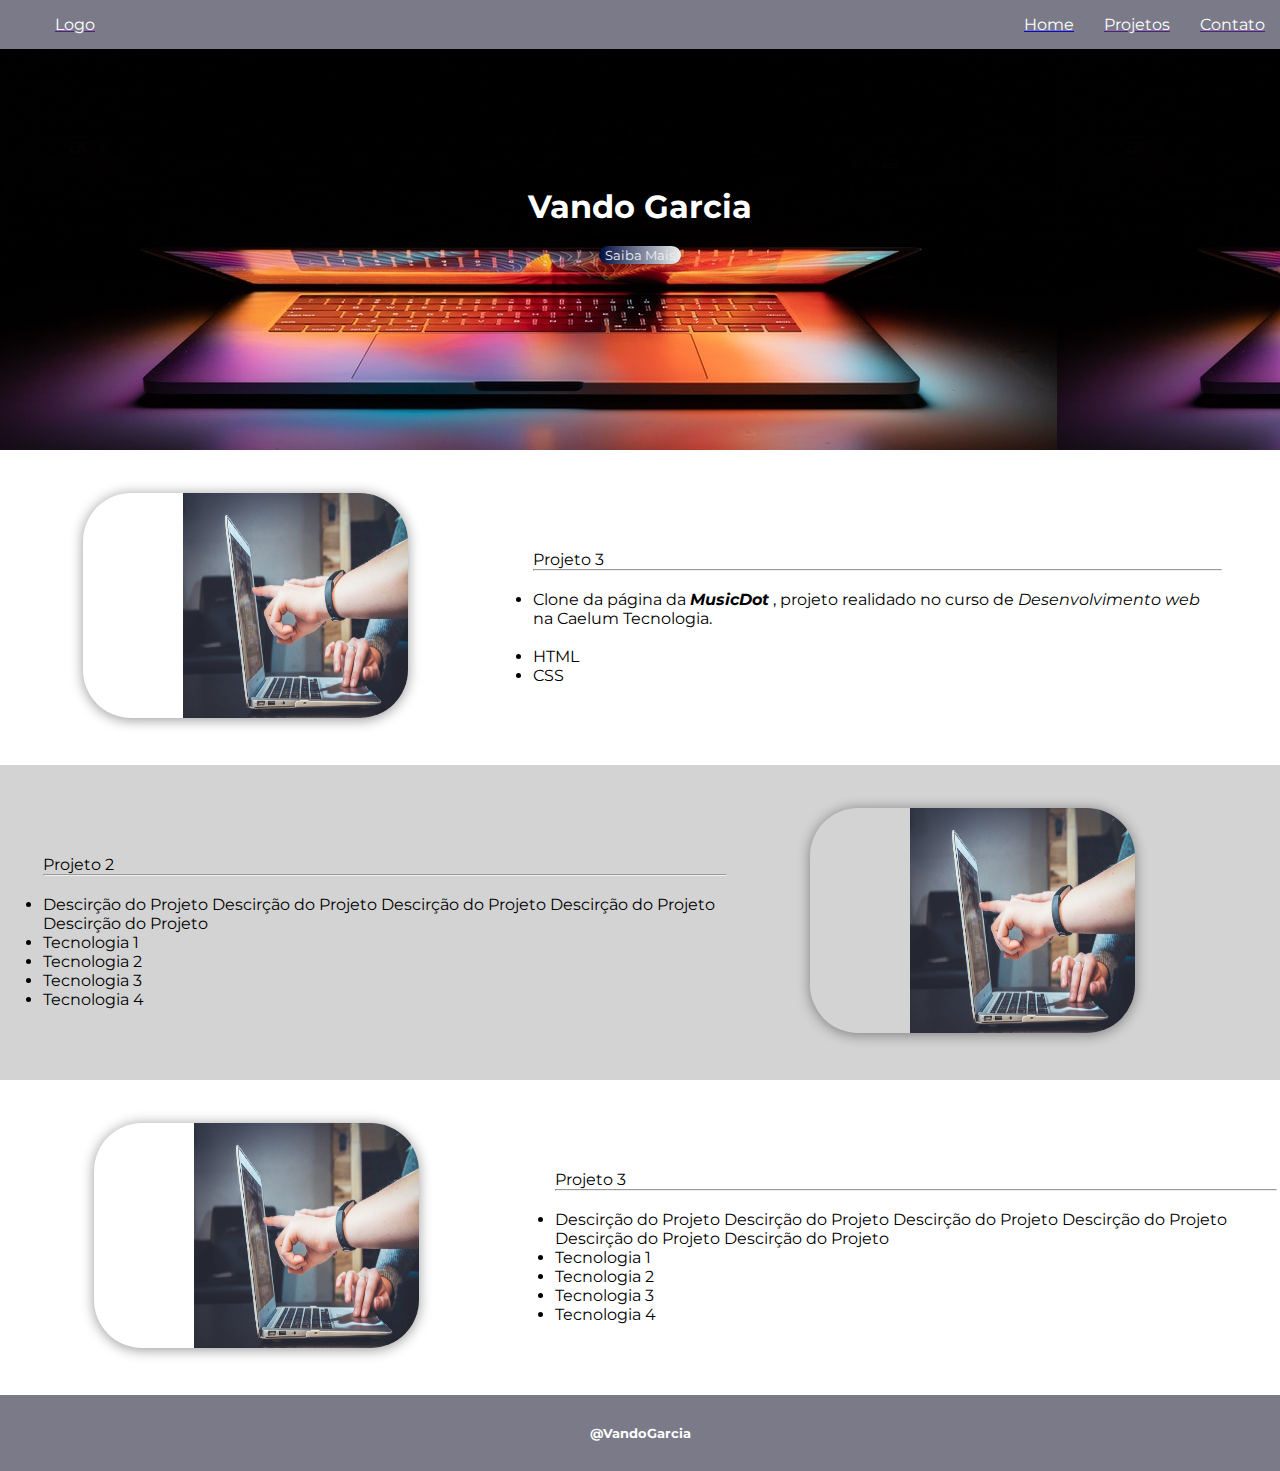
==== home.html @ 4ad054d9 "site" ====
<!DOCTYPE html>
<html lang="pt-br">

<head>
    <meta charset="UTF-8">
    <meta name="viewport" content="width=device-width, initial-scale=1.0">
    <link rel="stylesheet" href="css/style.css">
    <link href="https://fonts.googleapis.com/css2?family=Montserrat&display=swap" rel="stylesheet">
    <title>Meu Site</title>

</head>

<body>

    <nav>
        <ul class="topMenu">
            <a href="">
                <li>Logo</li>
            </a>
            <a href="#section">
                <li>Home</li>
            </a>
            <a href="">
                <li>Projetos</li>
            </a>
            <a href="">
                <li>Contato</li>
            </a>
        </ul>
    </nav>
    

    <div id="section" class="section1">
        <div class="centralize">
            <h1 style="color: rgb(255, 255, 255)">Vando Garcia</h1>
            <br>
            <a href=""><button class="btn">Saiba Mais</button></a>
        </div>
    </div>

    <div id="projetos" class="section2 centralize">
        <table>
            <tr>
                <td style="width:40%"> <a href="index.html"><img class="imagemProjeto"
                            src="./imagens/photo-1516321318423-f06f85e504b3.jpg" alt=""></td></a>
                <td style="width:60%;text-align: left">
                    <ul>
                        <br>
                        Projeto 3
                        <hr><br>
                        <li>Clone da página da <strong><i>MusicDot</i></strong> , projeto realidado no curso de
                            <i>Desenvolvimento web</i>
                            na Caelum Tecnologia.
                        </li><br>
                        <li> HTML</li>
                        <li> CSS</li>


                    </ul>
                </td>
            </tr>
        </table>
    </div>

    
    <div id="projetos" class="section3 centralize">
        <table>
            <tr>
                <td style="width:60%;text-align: left">
                    <ul>
                        <br>
                        Projeto 2
                        <hr><br>
                        <li>Descirção do Projeto Descirção do Projeto Descirção do Projeto Descirção do Projeto
                            Descirção do Projeto</li>
                        <li>Tecnologia 1</li>
                        <li>Tecnologia 2</li>
                        <li>Tecnologia 3</li>
                        <li>Tecnologia 4</li>

                    </ul>
                </td>
                <td style="width:40%"><img class="imagemProjeto" src="./imagens/photo-1516321318423-f06f85e504b3.jpg"
                    alt=""></td>
                </tr>
            </table>
        </div>
        
        <div id="projetos" class="section2 centralize">
            <table>
                <tr>
                    <td style="width:40%"><img class="imagemProjeto" src="./imagens/photo-1516321318423-f06f85e504b3.jpg"
                            alt=""></td>
                    <td style="width:60%;text-align: left">
                        <ul>
                            <br>
                            Projeto 3
    
                            <hr>
                            <br>
                            <li>Descirção do Projeto Descirção do Projeto Descirção do Projeto Descirção do Projeto
                                Descirção do Projeto Descirção do Projeto</li>
                            <li>Tecnologia 1</li>
                            <li>Tecnologia 2</li>
                            <li>Tecnologia 3</li>
                            <li>Tecnologia 4</li>
    
                        </ul>
                    </td>
                </tr>
            </table>
        </div>
    

    <footer>
        <h5 class="centralize"> @VandoGarcia</h5>
    </footer>
</body>

</html>
---- css/style.css ----
html{
    scroll-behavior: smooth;
    
}
*{
    margin: 0;
    font-family: 'Montserrat', sans-serif;
}
nav{
    width: 100%;
    position: fixed;
}

.btn{
    background:#F0F2F0;  
    background: -webkit-linear-gradient(to right, #000C40, #F0F2F0); 
    background: linear-gradient(to right, #000C40, #F0F2F0); 
    font-family: var(--font-action);
    color: #eee;
    border-radius: 5rem;
    border: none;
    box-shadow: 0 .1rem .8rem rgba(0, 0, 0, .4);
    cursor: pointer;
}
.topMenu{
    display: flex;
    background-color: #7a7a88; 
   
}

.topMenu li{
    color: #fff;    
    text-decoration: none;
    display: block;
    padding: 15px;
}  

.topMenu a:first-child{
    margin-right: auto;
    
}
.section1{
    display:flex ;
    height: 50vh;
    /*background-color: rgb(134, 155, 192);*/
    background-image: url(../imagens/photo.jpg);
    
}

.centralize{
    margin: auto;
    text-align: center;
}
.imagemProjeto{
    width: 25vh;
    height: 25vh;
    padding-left: 100px;
    border-radius: 3rem;
    
    box-shadow: 0 .1rem .8rem rgba(0, 0, 0, .4);
    cursor: pointer;
}
.section2{
    display: flex;
    height: 35vh;
    background-color: rgb(255, 255, 255);
}
.section3{
    display: flex;
    height: 35vh;
    background-color: rgb(211, 211, 211);
}
footer{
    background-color: #7a7a88;
    padding: 30px;
    color: #fff;
}
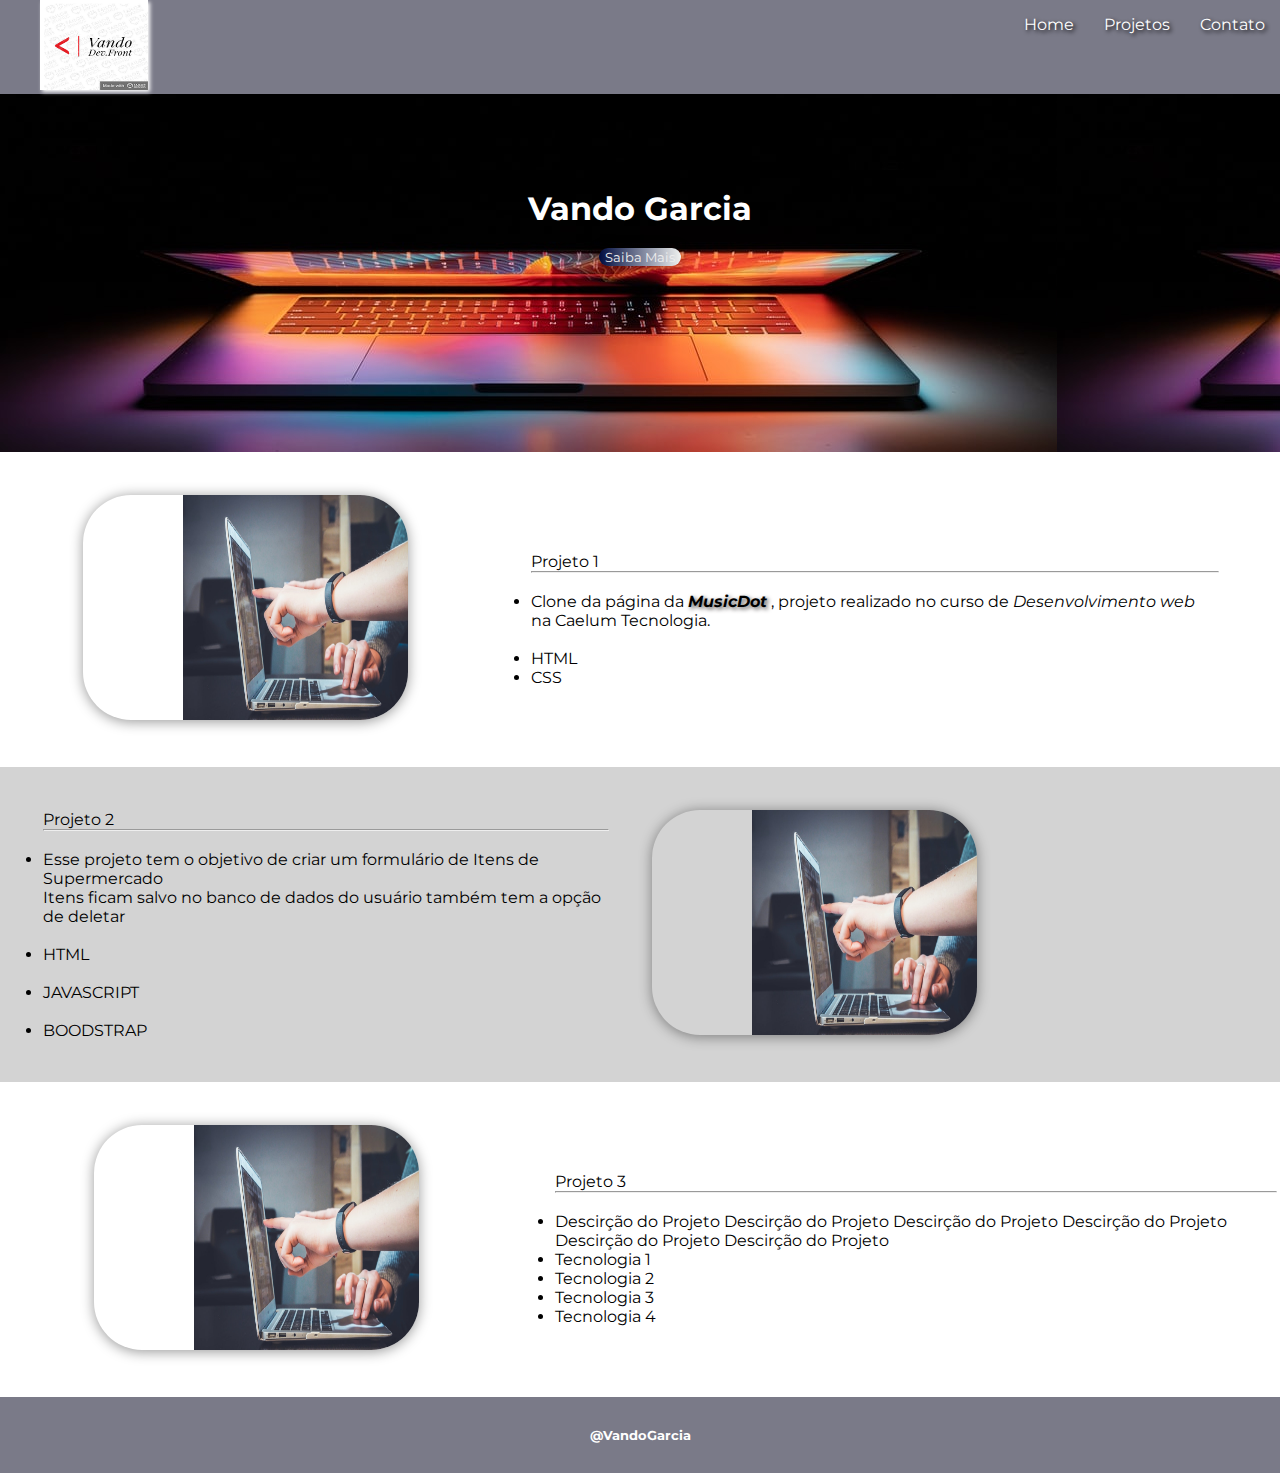
==== commit 1f148df3: "atualizando" ====
--- a/home.html
+++ b/home.html
@@ -14,8 +14,8 @@
 
     <nav>
         <ul class="topMenu">
-            <a href="">
-                <li>Logo</li>
+            <a href=""><img class="logo" src="./imagens/LogoSample_ByTailorBrands.jpg">
+                <l ></li>
             </a>
             <a href="#section">
                 <li>Home</li>
@@ -28,7 +28,7 @@
             </a>
         </ul>
     </nav>
-    
+    <hr>
 
     <div id="section" class="section1">
         <div class="centralize">
@@ -46,10 +46,10 @@
                 <td style="width:60%;text-align: left">
                     <ul>
                         <br>
-                        Projeto 3
+                        Projeto 1
                         <hr><br>
-                        <li>Clone da página da <strong><i>MusicDot</i></strong> , projeto realidado no curso de
-                            <i>Desenvolvimento web</i>
+                        <li >Clone da página da <strong style= "text-shadow: 2px 2px 4px #585555;"><i>MusicDot</i></strong> , projeto realizado no curso de
+                            <i>Desenvolvimento web</i> 
                             na Caelum Tecnologia.
                         </li><br>
                         <li> HTML</li>
@@ -71,17 +71,19 @@
                         <br>
                         Projeto 2
                         <hr><br>
-                        <li>Descirção do Projeto Descirção do Projeto Descirção do Projeto Descirção do Projeto
-                            Descirção do Projeto</li>
-                        <li>Tecnologia 1</li>
-                        <li>Tecnologia 2</li>
-                        <li>Tecnologia 3</li>
-                        <li>Tecnologia 4</li>
+                        <li>Esse projeto tem o objetivo de criar um formulário de Itens de Supermercado</li>
+                        <p>Itens ficam salvo no banco de dados do usuário
+                            também tem a opção de deletar
+                        </p><br>
+                        <li>HTML</li><br>
+                        <li>JAVASCRIPT </li><br>
+                        <li>BOODSTRAP</li><br>
+                        
 
                     </ul>
                 </td>
-                <td style="width:40%"><img class="imagemProjeto" src="./imagens/photo-1516321318423-f06f85e504b3.jpg"
-                    alt=""></td>
+                <td style="width:40%"> <a href="index2.html"><img class="imagemProjeto" src="./imagens/photo-1516321318423-f06f85e504b3.jpg"
+                    alt=""></td></a>
                 </tr>
             </table>
         </div>
--- a/css/style.css
+++ b/css/style.css
@@ -6,6 +6,12 @@
     margin: 0;
     font-family: 'Montserrat', sans-serif;
 }
+.logo{
+    width: 12vh;
+    height: 10vh;
+    box-shadow: 2px 2px 4px #fff ;
+}
+
 nav{
     width: 100%;
     position: fixed;
@@ -27,12 +33,17 @@
     background-color: #7a7a88; 
    
 }
+.topMenu a{
+    text-decoration: none;
+}
 
 .topMenu li{
     color: #fff;    
     text-decoration: none;
     display: block;
     padding: 15px;
+    
+  text-shadow: 2px 2px 4px #000000;
 }  
 
 .topMenu a:first-child{
@@ -42,8 +53,9 @@
 .section1{
     display:flex ;
     height: 50vh;
-    /*background-color: rgb(134, 155, 192);*/
+    
     background-image: url(../imagens/photo.jpg);
+    
     
 }
 
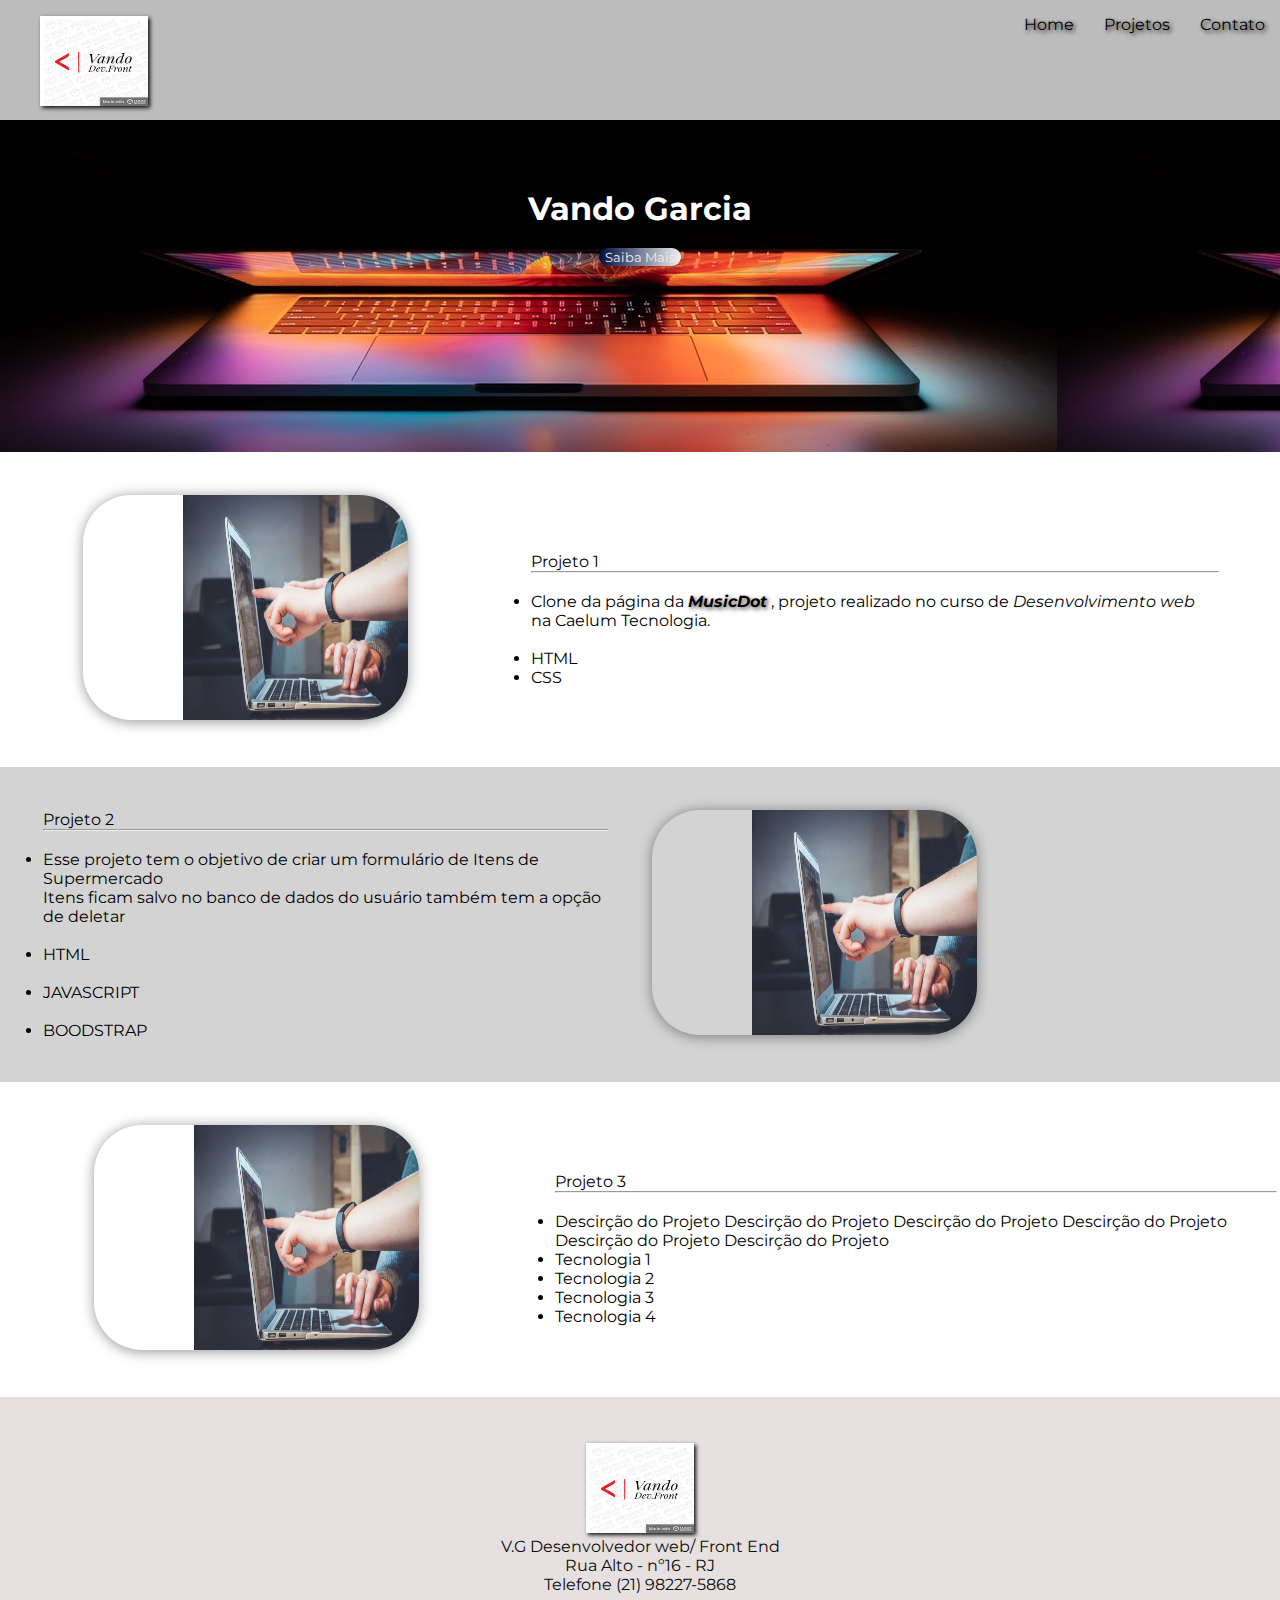
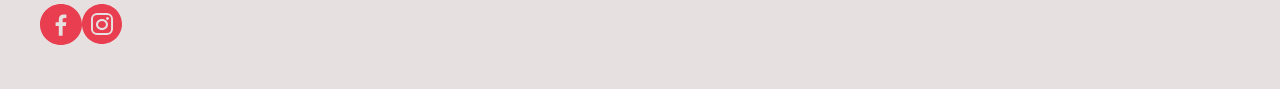
==== commit fc472402: "Atualizando" ====
--- a/home.html
+++ b/home.html
@@ -15,12 +15,12 @@
     <nav>
         <ul class="topMenu">
             <a href=""><img class="logo" src="./imagens/LogoSample_ByTailorBrands.jpg">
-                <l ></li>
+                <li></li>
             </a>
             <a href="#section">
                 <li>Home</li>
             </a>
-            <a href="">
+            <a href="#projetos">
                 <li>Projetos</li>
             </a>
             <a href="">
@@ -30,7 +30,7 @@
     </nav>
     <hr>
 
-    <div id="section" class="section1">
+    <div id="projetos" class="section1">
         <div class="centralize">
             <h1 style="color: rgb(255, 255, 255)">Vando Garcia</h1>
             <br>
@@ -48,8 +48,10 @@
                         <br>
                         Projeto 1
                         <hr><br>
-                        <li >Clone da página da <strong style= "text-shadow: 2px 2px 4px #585555;"><i>MusicDot</i></strong> , projeto realizado no curso de
-                            <i>Desenvolvimento web</i> 
+                        <li>Clone da página da <strong
+                                style="text-shadow: 2px 2px 4px #585555;"><i>MusicDot</i></strong> , projeto realizado
+                            no curso de
+                            <i>Desenvolvimento web</i>
                             na Caelum Tecnologia.
                         </li><br>
                         <li> HTML</li>
@@ -62,7 +64,7 @@
         </table>
     </div>
 
-    
+
     <div id="projetos" class="section3 centralize">
         <table>
             <tr>
@@ -78,44 +80,70 @@
                         <li>HTML</li><br>
                         <li>JAVASCRIPT </li><br>
                         <li>BOODSTRAP</li><br>
-                        
+
 
                     </ul>
                 </td>
-                <td style="width:40%"> <a href="index2.html"><img class="imagemProjeto" src="./imagens/photo-1516321318423-f06f85e504b3.jpg"
-                    alt=""></td></a>
-                </tr>
-            </table>
-        </div>
-        
-        <div id="projetos" class="section2 centralize">
-            <table>
-                <tr>
-                    <td style="width:40%"><img class="imagemProjeto" src="./imagens/photo-1516321318423-f06f85e504b3.jpg"
-                            alt=""></td>
-                    <td style="width:60%;text-align: left">
-                        <ul>
-                            <br>
-                            Projeto 3
-    
-                            <hr>
-                            <br>
-                            <li>Descirção do Projeto Descirção do Projeto Descirção do Projeto Descirção do Projeto
-                                Descirção do Projeto Descirção do Projeto</li>
-                            <li>Tecnologia 1</li>
-                            <li>Tecnologia 2</li>
-                            <li>Tecnologia 3</li>
-                            <li>Tecnologia 4</li>
-    
-                        </ul>
-                    </td>
-                </tr>
-            </table>
-        </div>
-    
+                <td style="width:40%"> <a href="index2.html"><img class="imagemProjeto"
+                            src="./imagens/photo-1516321318423-f06f85e504b3.jpg" alt=""></td></a>
+            </tr>
+        </table>
+    </div>
 
-    <footer>
-        <h5 class="centralize"> @VandoGarcia</h5>
+    <div id="projetos" class="section2 centralize">
+        <table>
+            <tr>
+                <td style="width:40%"><img class="imagemProjeto" src="./imagens/photo-1516321318423-f06f85e504b3.jpg"
+                        alt=""></td>
+                <td style="width:60%;text-align: left">
+                    <ul>
+                        <br>
+                        Projeto 3
+
+                        <hr>
+                        <br>
+                        <li>Descirção do Projeto Descirção do Projeto Descirção do Projeto Descirção do Projeto
+                            Descirção do Projeto Descirção do Projeto</li>
+                        <li>Tecnologia 1</li>
+                        <li>Tecnologia 2</li>
+                        <li>Tecnologia 3</li>
+                        <li>Tecnologia 4</li>
+
+                    </ul>
+                </td>
+            </tr>
+        </table>
+    </div>
+
+
+    <footer  class="centralize">
+        <section>
+            <img class="logo" src="./imagens/LogoSample_ByTailorBrands1.jpg" alt="">
+            <br>
+            <p>
+                V.G Desenvolvedor web/
+                Front End
+                <br>
+                Rua Alto - nº16 - RJ
+                <br>
+                Telefone (21) 98227-5868
+            </p>
+
+            <ul class="centralize sociais">
+                <li>
+                    <a href="">
+                        <img src="img/footer-icone-facebook.svg" alt="Facebook">
+                    </a>
+                </li>
+               
+                <li>
+                    <a href="">
+                        <img src="img/footer-icone-instagram.svg" alt="Instagram"></a>
+                </li>
+            </ul>
+        </section>
+      
+       
     </footer>
 </body>
 
--- a/css/style.css
+++ b/css/style.css
@@ -9,13 +9,16 @@
 .logo{
     width: 12vh;
     height: 10vh;
-    box-shadow: 2px 2px 4px #fff ;
+    margin-top:1rem;    
+    box-shadow: 2px 2px 4px rgb(15, 15, 15) ;
 }
 
 nav{
     width: 100%;
     position: fixed;
+    
 }
+
 
 .btn{
     background:#F0F2F0;  
@@ -29,21 +32,21 @@
     cursor: pointer;
 }
 .topMenu{
+    height: 7.5rem;
     display: flex;
-    background-color: #7a7a88; 
+    background-color: #bdbcbc; 
    
 }
 .topMenu a{
     text-decoration: none;
 }
 
-.topMenu li{
-    color: #fff;    
+.topMenu li{    
+    color: rgb(0, 0, 0) ;   
     text-decoration: none;
     display: block;
-    padding: 15px;
-    
-  text-shadow: 2px 2px 4px #000000;
+    padding: 15px;    
+    text-shadow: 2px 2px 4px #0f0f0f;
 }  
 
 .topMenu a:first-child{
@@ -52,10 +55,8 @@
 }
 .section1{
     display:flex ;
-    height: 50vh;
-    
-    background-image: url(../imagens/photo.jpg);
-    
+    height: 50vh;    
+    background-image: url(../imagens/photo.jpg);   
     
 }
 
@@ -83,7 +84,13 @@
     background-color: rgb(211, 211, 211);
 }
 footer{
-    background-color: #7a7a88;
+    background-color: #e6e0e0;
     padding: 30px;
-    color: #fff;
+    color: rgb(12, 11, 11);
+}
+.sociais {
+    list-style: none;
+    display: flex;
+    padding: 10px;
+
 }